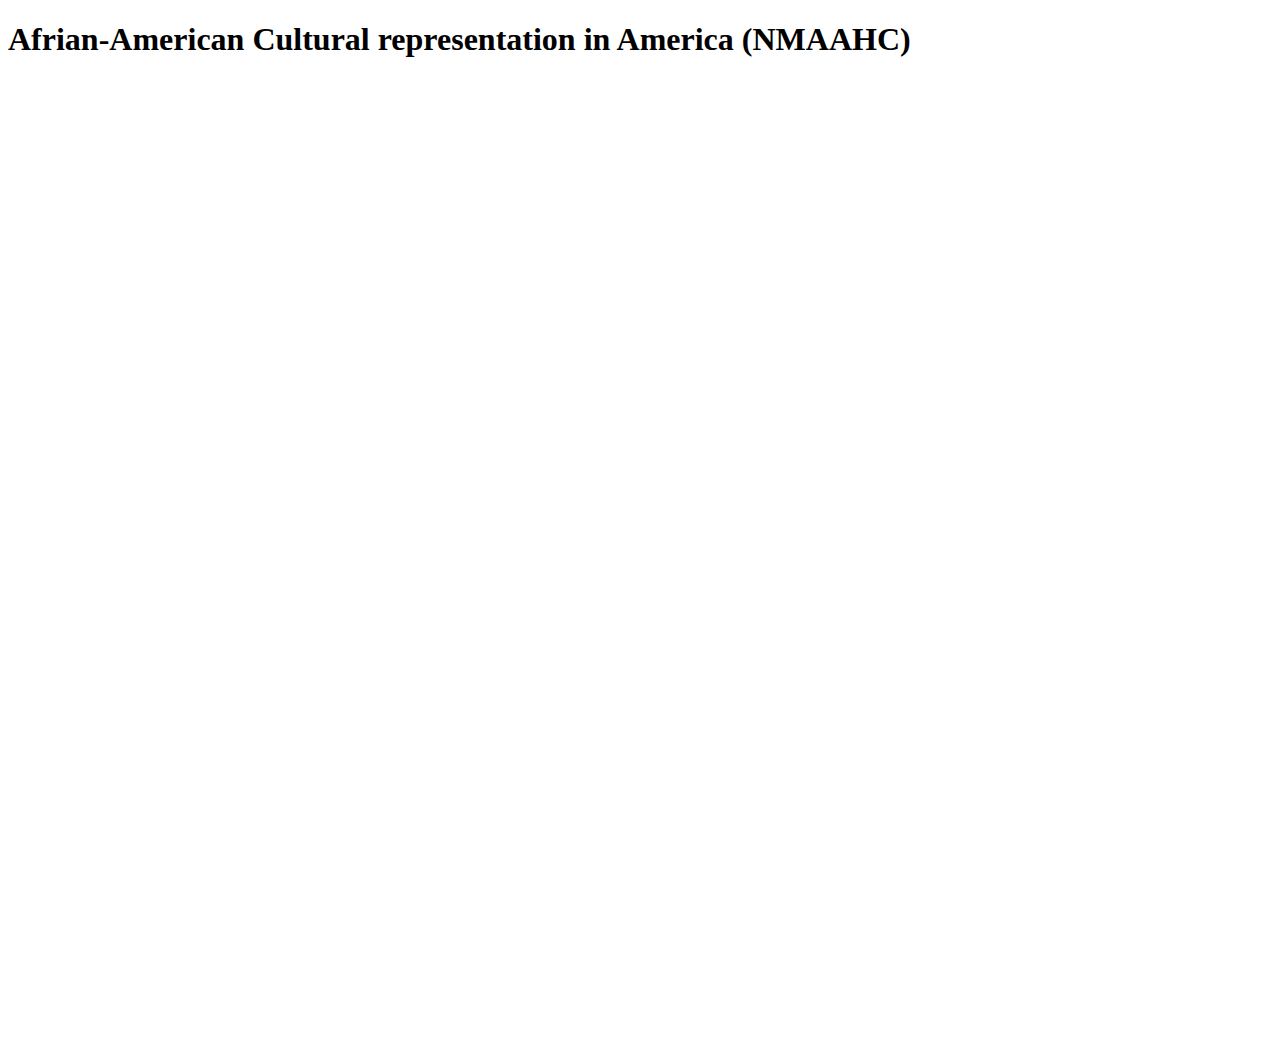
==== prototype/index.html @ a4b3e02c "init commit" ====
<!DOCTYPE html>
<meta charset="utf-8">

<head>
    <meta charset="UTF-8">
    <meta name="viewport" content="width=device-width, initial-scale=1.0">
    <link rel="stylesheet" href="style.css">

    <title>MS-Final-prototype</title>
</head>

<body>
    <h1 style="font-family: Times, serif;">Afrian-American Cultural representation in America (NMAAHC)
    </h1>
</body>

<svg width="960" height="960"></svg>
<script src="https://d3js.org/d3.v4.min.js"></script>
<script src="app.js"></script>
---- prototype/style.css ----
.node {
    cursor: pointer;
}

.node:hover {
    stroke: #000;
    stroke-width: 1.5px;
}

.node--leaf {
    fill: white;
}

.label {
    font: 11px "Helvetica Neue", Helvetica, Arial, sans-serif;
    text-anchor: middle;
    text-shadow: 0 1px 0 #fff, 1px 0 0 #fff, -1px 0 0 #fff, 0 -1px 0 #fff;
}

.label,
.node--root,
.node--leaf {
    pointer-events: none;
}
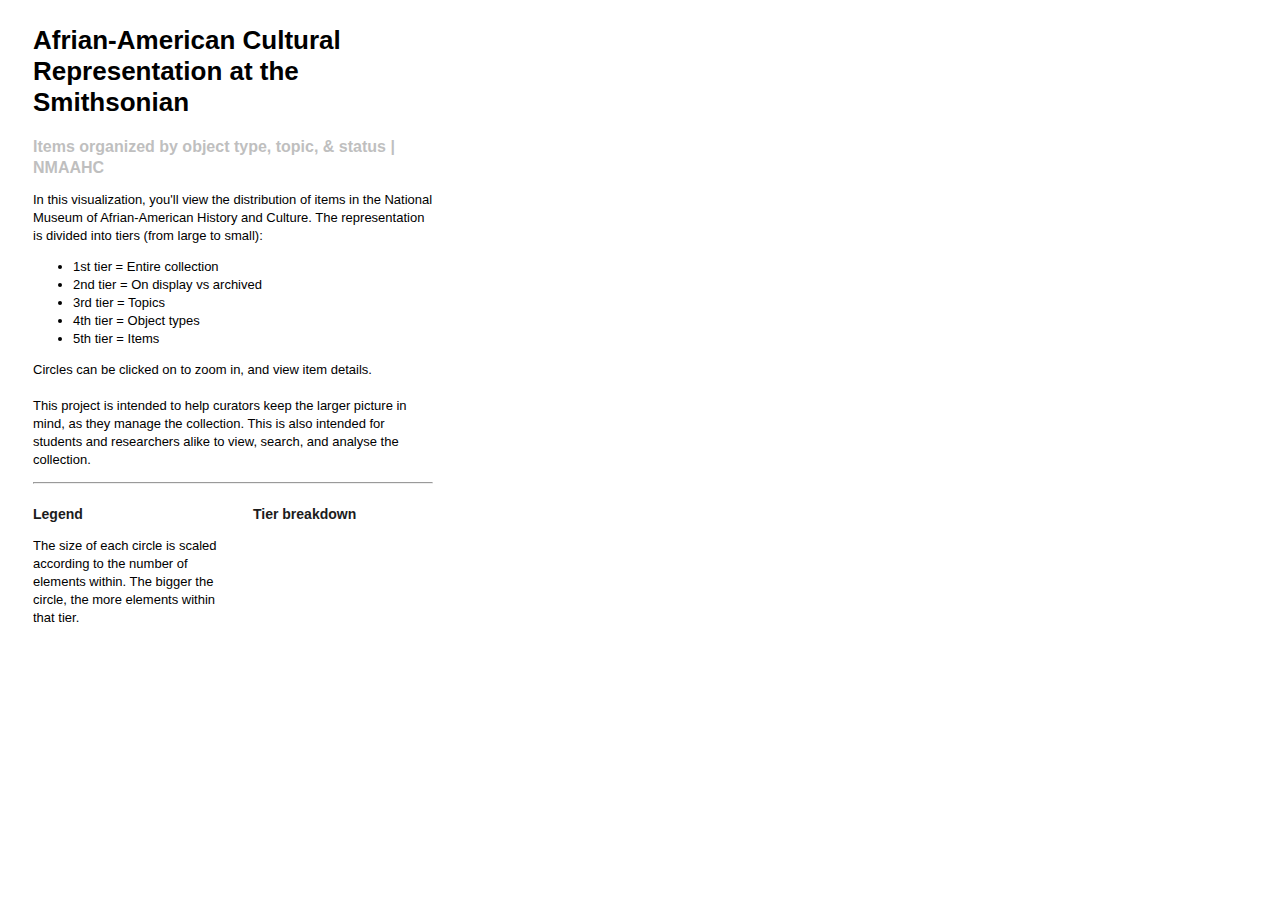
==== commit acda9834: "encoding prototype" ====
--- a/prototype/index.html
+++ b/prototype/index.html
@@ -10,10 +10,53 @@
 </head>
 
 <body>
-    <h1 style="font-family: Times, serif;">Afrian-American Cultural representation in America (NMAAHC)
-    </h1>
+
+    <div id="wrapper">
+        <div id="content">
+
+            <svg width="800" height="800"></svg>
+        </div>
+        <div id="sidebar">
+            <h1>Afrian-American Cultural Representation at the Smithsonian</h1>
+            <h2>Items organized by object type, topic, & status | NMAAHC</h2>
+            <p>
+                In this visualization, you'll view the distribution of items in the National Museum of Afrian-American
+                History and Culture. The representation is divided into tiers (from large to small):
+            </p>
+            <ul>
+                <li>1st tier = Entire collection</li>
+                <li>2nd tier = On display vs archived</li>
+                <li>3rd tier = Topics</li>
+                <li>4th tier = Object types</li>
+                <li>5th tier = Items</li>
+            </ul>
+            <p>
+                Circles can be clicked on to zoom in, and view item details.
+                <br><br>
+                This project is intended to help curators keep the larger picture in mind, as they manage the
+                collection. This is also intended for students and researchers alike to view, search, and analyse the
+                collection.
+            </p>
+            <hr>
+            <div style="width: 100%; overflow: hidden;">
+                <div style="width: 200px; float: left;">
+                    <h3>Legend</h3>
+                    <p>The size of each circle is scaled according to the number of elements within. The bigger the
+                        circle, the more elements within that tier.</p>
+                </div>
+                <div style="margin-left: 220px;">
+                    <h3>Tier breakdown</h3>
+                    <div id="legend"></div>
+                </div>
+            </div>
+        </div>
+        <div id="cleared"></div>
+    </div>
+
 </body>
+<!-- <script src="https://cdnjs.cloudflare.com/ajax/libs/d3/4.2.2/d3.min.js"></script> -->
+<script src="https://d3js.org/d3.v4.min.js"></script>
+<script src="https://d3js.org/d3-scale-chromatic.v1.min.js"></script>
+<script src="app.js"></script>
 
-<svg width="960" height="960"></svg>
-<script src="https://d3js.org/d3.v4.min.js"></script>
-<script src="app.js"></script>+</html>--- a/prototype/style.css
+++ b/prototype/style.css
@@ -1,3 +1,28 @@
+body {
+    font-family: Helvetica, Arial, sans-serif;
+}
+
+h1 {
+    font-size: 26px;
+    line-height: 31px;
+}
+
+h2 {
+    color: #bfbfbf;
+    font-size: 16px;
+    line-height: 21px;
+}
+
+h3 {
+    color: #1c1c1c;
+    font-size: 14px
+}
+
+p {
+    font-size: 13px;
+    line-height: 18px;
+}
+
 .node {
     cursor: pointer;
 }
@@ -21,4 +46,25 @@
 .node--root,
 .node--leaf {
     pointer-events: none;
+}
+
+#wrapper {
+    margin-left: 425px;
+}
+
+#content {
+    float: right;
+    width: 100%;
+}
+
+#sidebar {
+    float: left;
+    width: 400px;
+    margin-left: -400px;
+    font-size: 13px;
+    line-height: 18px;
+}
+
+#cleared {
+    clear: both;
 }